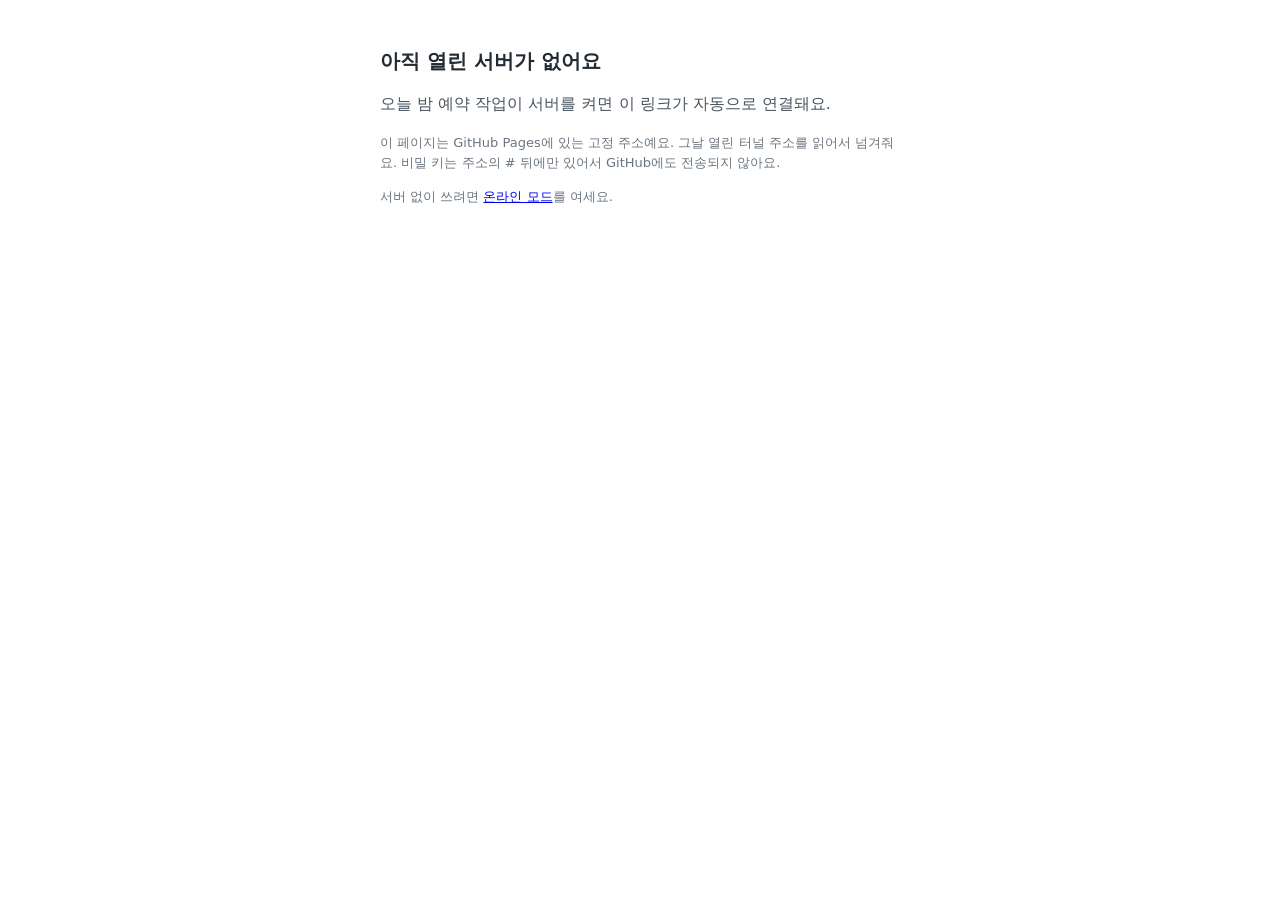
==== go/index.html @ adeee180 "Remote access + landing page - server.py: tunnelled requests need the access key (?k= once, then Htt" ====
<!doctype html>
<html lang="ko"><head><meta charset="utf-8"><meta name="viewport" content="width=device-width,initial-scale=1">
<title>OPIc Mock Test · 내 시험 서버</title>
<style>
body{margin:0;font-family:"Noto Sans KR","Apple SD Gothic Neo",system-ui,sans-serif;background:#fff;color:#222b33;padding:48px max(20px,env(safe-area-inset-left,0px))}
.w{max-width:520px;margin:0 auto}h1{font-size:20px;margin:0 0 8px}p{line-height:1.6;color:#4a5560}
.btn{display:inline-block;background:#f26a3d;color:#fff;font-weight:700;padding:10px 20px;text-decoration:none;border:0;font:inherit;cursor:pointer}
input{width:100%;box-sizing:border-box;padding:9px 10px;border:1px solid #d9dee3;font:inherit;margin:8px 0}
.note{font-size:13px;color:#6b7680}
</style></head><body><div class="w">
<h1 id="h">내 시험 서버로 이동 중…</h1>
<p id="msg">잠시만요.</p>
<div id="keyBox" hidden>
  <p>이 브라우저에 저장된 비밀 키가 없어요. 알림으로 받은 링크(<code>…/go/#k=…</code>)로 다시 열거나, 키를 붙여 넣으세요.</p>
  <input id="key" placeholder="비밀 키" autocomplete="off"><button class="btn" id="go">이동</button>
</div>
<p class="note">이 페이지는 GitHub Pages에 있는 고정 주소예요. 그날 열린 터널 주소를 읽어서 넘겨줘요. 비밀 키는 주소의 # 뒤에만 있어서 GitHub에도 전송되지 않아요.</p>
<p class="note">서버 없이 쓰려면 <a href="../web/index.html">온라인 모드</a>를 여세요.</p>
</div>
<script>
(async()=>{
  const $=id=>document.getElementById(id);
  const ls={get(k){try{return localStorage.getItem(k)}catch(e){return null}},set(k,v){try{localStorage.setItem(k,v)}catch(e){}}};
  const fromHash=new URLSearchParams(location.hash.slice(1)).get('k');
  if(fromHash){ ls.set('opic.k',fromHash); history.replaceState(null,'',location.pathname); }
  let key=fromHash||ls.get('opic.k');
  let t=null;
  try{ t=await (await fetch('tunnel.json?ts='+Date.now(),{cache:'no-store'})).json(); }catch(e){}
  if(!t||!t.url){ $('h').textContent='아직 열린 서버가 없어요'; $('msg').textContent='오늘 밤 예약 작업이 서버를 켜면 이 링크가 자동으로 연결돼요.'; return; }
  const go=k=>location.replace(t.url.replace(/\/$/,'')+'/?k='+encodeURIComponent(k));
  if(key){ $('msg').textContent='서버: '+t.url.replace('https://',''); go(key); return; }
  $('h').textContent='비밀 키가 필요해요'; $('msg').textContent=''; $('keyBox').hidden=false;
  $('go').onclick=()=>{ const k=$('key').value.trim(); if(!k) return; ls.set('opic.k',k); go(k); };
})();
</script>
</body></html>
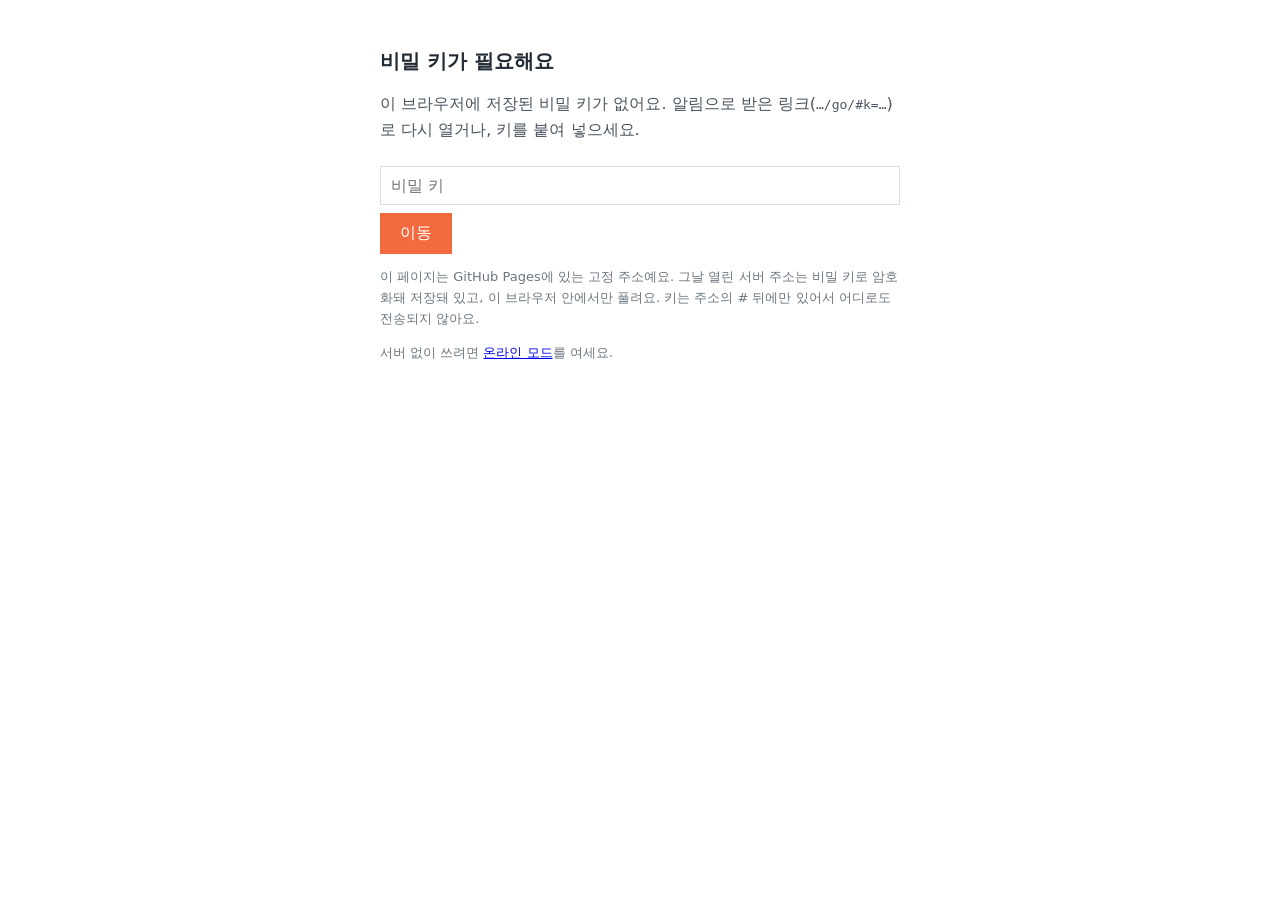
==== commit cf0f1f2b: "go/: publish the server address only in encrypted form; README without tunnel addresses - scripts/se" ====
--- a/go/index.html
+++ b/go/index.html
@@ -14,7 +14,7 @@
   <p>이 브라우저에 저장된 비밀 키가 없어요. 알림으로 받은 링크(<code>…/go/#k=…</code>)로 다시 열거나, 키를 붙여 넣으세요.</p>
   <input id="key" placeholder="비밀 키" autocomplete="off"><button class="btn" id="go">이동</button>
 </div>
-<p class="note">이 페이지는 GitHub Pages에 있는 고정 주소예요. 그날 열린 터널 주소를 읽어서 넘겨줘요. 비밀 키는 주소의 # 뒤에만 있어서 GitHub에도 전송되지 않아요.</p>
+<p class="note">이 페이지는 GitHub Pages에 있는 고정 주소예요. 그날 열린 서버 주소는 비밀 키로 암호화돼 저장돼 있고, 이 브라우저 안에서만 풀려요. 키는 주소의 # 뒤에만 있어서 어디로도 전송되지 않아요.</p>
 <p class="note">서버 없이 쓰려면 <a href="../web/index.html">온라인 모드</a>를 여세요.</p>
 </div>
 <script>
@@ -26,9 +26,21 @@
   let key=fromHash||ls.get('opic.k');
   let t=null;
   try{ t=await (await fetch('tunnel.json?ts='+Date.now(),{cache:'no-store'})).json(); }catch(e){}
-  if(!t||!t.url){ $('h').textContent='아직 열린 서버가 없어요'; $('msg').textContent='오늘 밤 예약 작업이 서버를 켜면 이 링크가 자동으로 연결돼요.'; return; }
-  const go=k=>location.replace(t.url.replace(/\/$/,'')+'/?k='+encodeURIComponent(k));
-  if(key){ $('msg').textContent='서버: '+t.url.replace('https://',''); go(key); return; }
+  if(!t||!t.c){ $('h').textContent='아직 열린 서버가 없어요'; $('msg').textContent='오늘 밤 예약 작업이 서버를 켜면 이 링크가 자동으로 연결돼요.'; return; }
+  // The address is sealed with the access key (see scripts/seal_tunnel.py); only the key holder can open it.
+  const b=s=>Uint8Array.from(atob(s),c=>c.charCodeAt(0)), enc=new TextEncoder();
+  async function open(k){
+    const raw=new Uint8Array(await crypto.subtle.digest('SHA-256',enc.encode('opic-go:'+k)));
+    const hk=await crypto.subtle.importKey('raw',raw,{name:'HMAC',hash:'SHA-256'},false,['sign']);
+    const mac=async parts=>new Uint8Array(await crypto.subtle.sign('HMAC',hk,new Uint8Array(parts.flatMap(p=>[...p]))));
+    const n=b(t.n), c=b(t.c), tag=b(t.t);
+    const want=await mac([enc.encode('tag'),n,c]);
+    if(want.length!==tag.length||want.some((v,i)=>v!==tag[i])) return null;
+    let ks=[]; for(let i=0;ks.length<c.length;i++){ const ctr=new Uint8Array([i>>>24&255,i>>>16&255,i>>>8&255,i&255]); ks.push(...await mac([enc.encode('ks'),n,ctr])); }
+    return new TextDecoder().decode(c.map((v,i)=>v^ks[i]));
+  }
+  const go=async k=>{ const url=await open(k); if(!url){ $('h').textContent='키가 맞지 않아요'; $('msg').textContent='알림으로 받은 최신 링크로 다시 열어 주세요.'; $('keyBox').hidden=false; return; } location.replace(url.replace(/\/$/,'')+'/?k='+encodeURIComponent(k)); };
+  if(key){ $('msg').textContent='서버로 연결하는 중…'; go(key); return; }
   $('h').textContent='비밀 키가 필요해요'; $('msg').textContent=''; $('keyBox').hidden=false;
   $('go').onclick=()=>{ const k=$('key').value.trim(); if(!k) return; ls.set('opic.k',k); go(k); };
 })();
